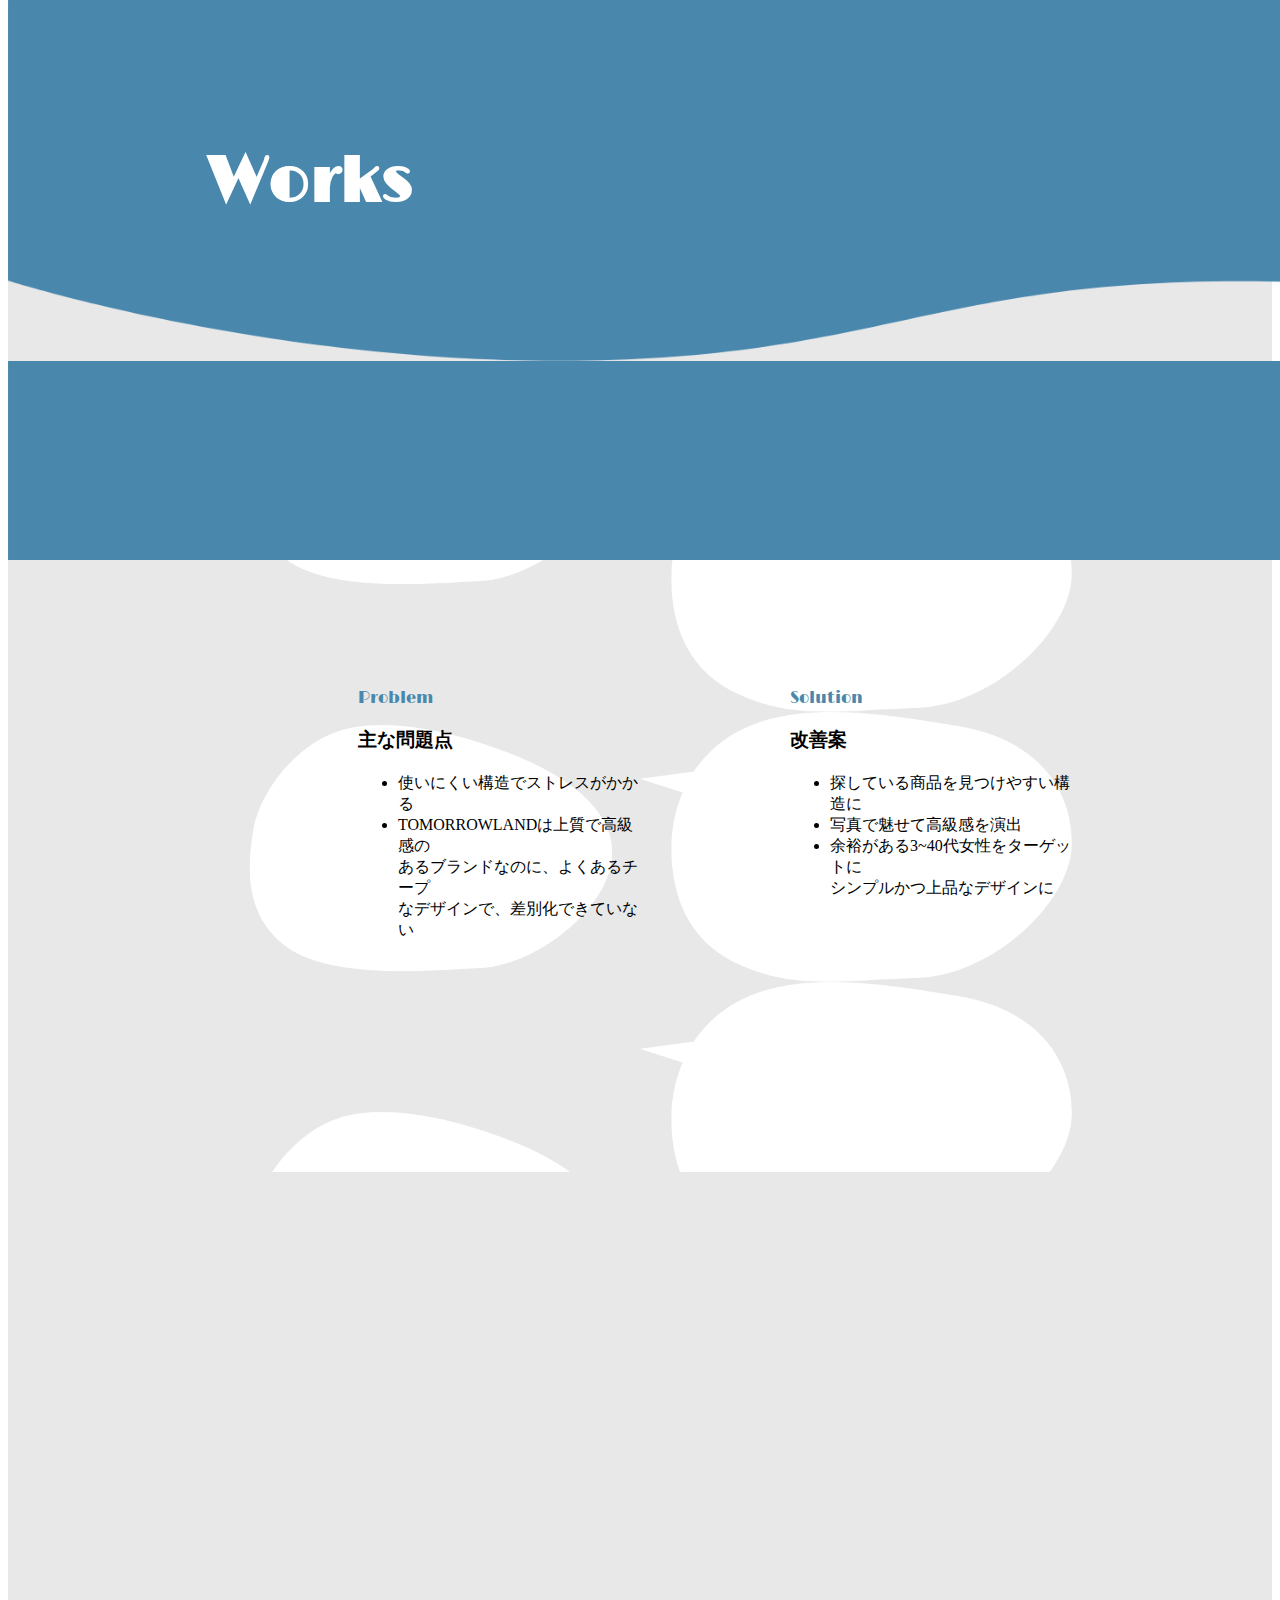
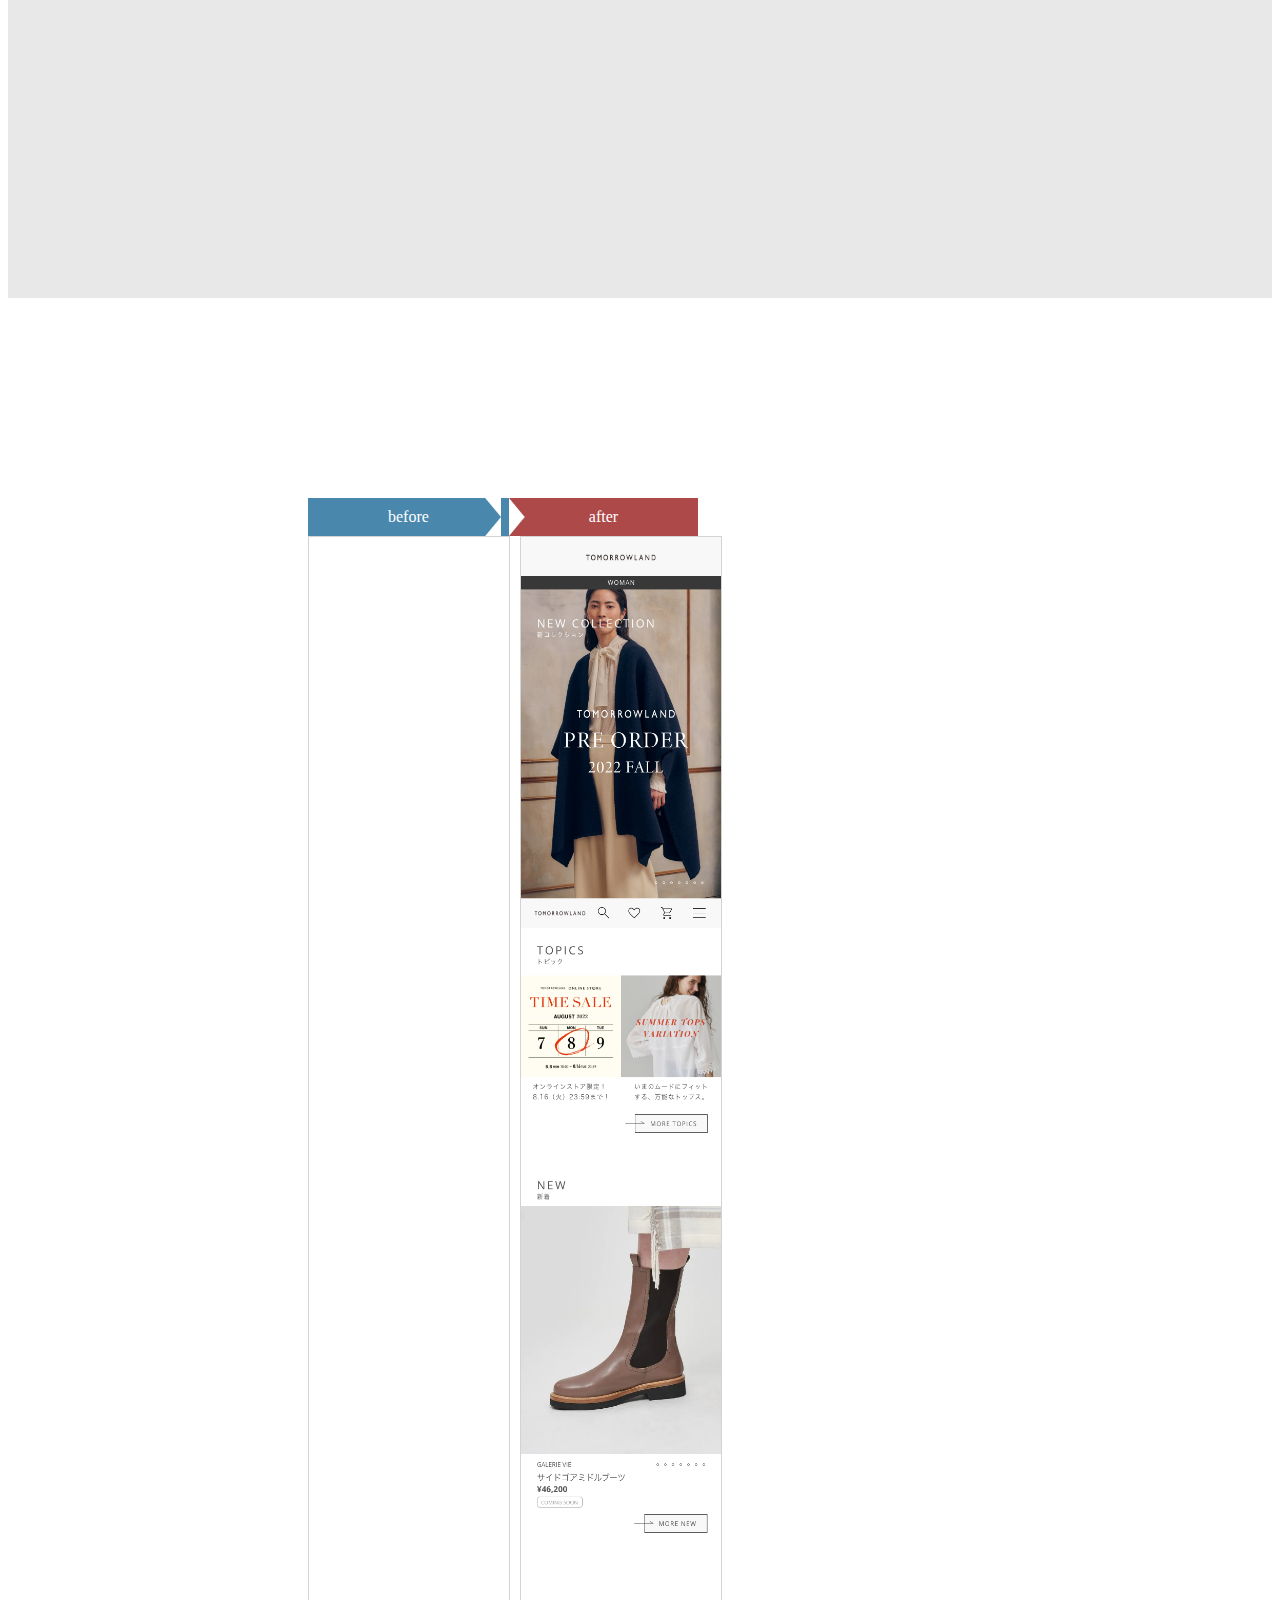
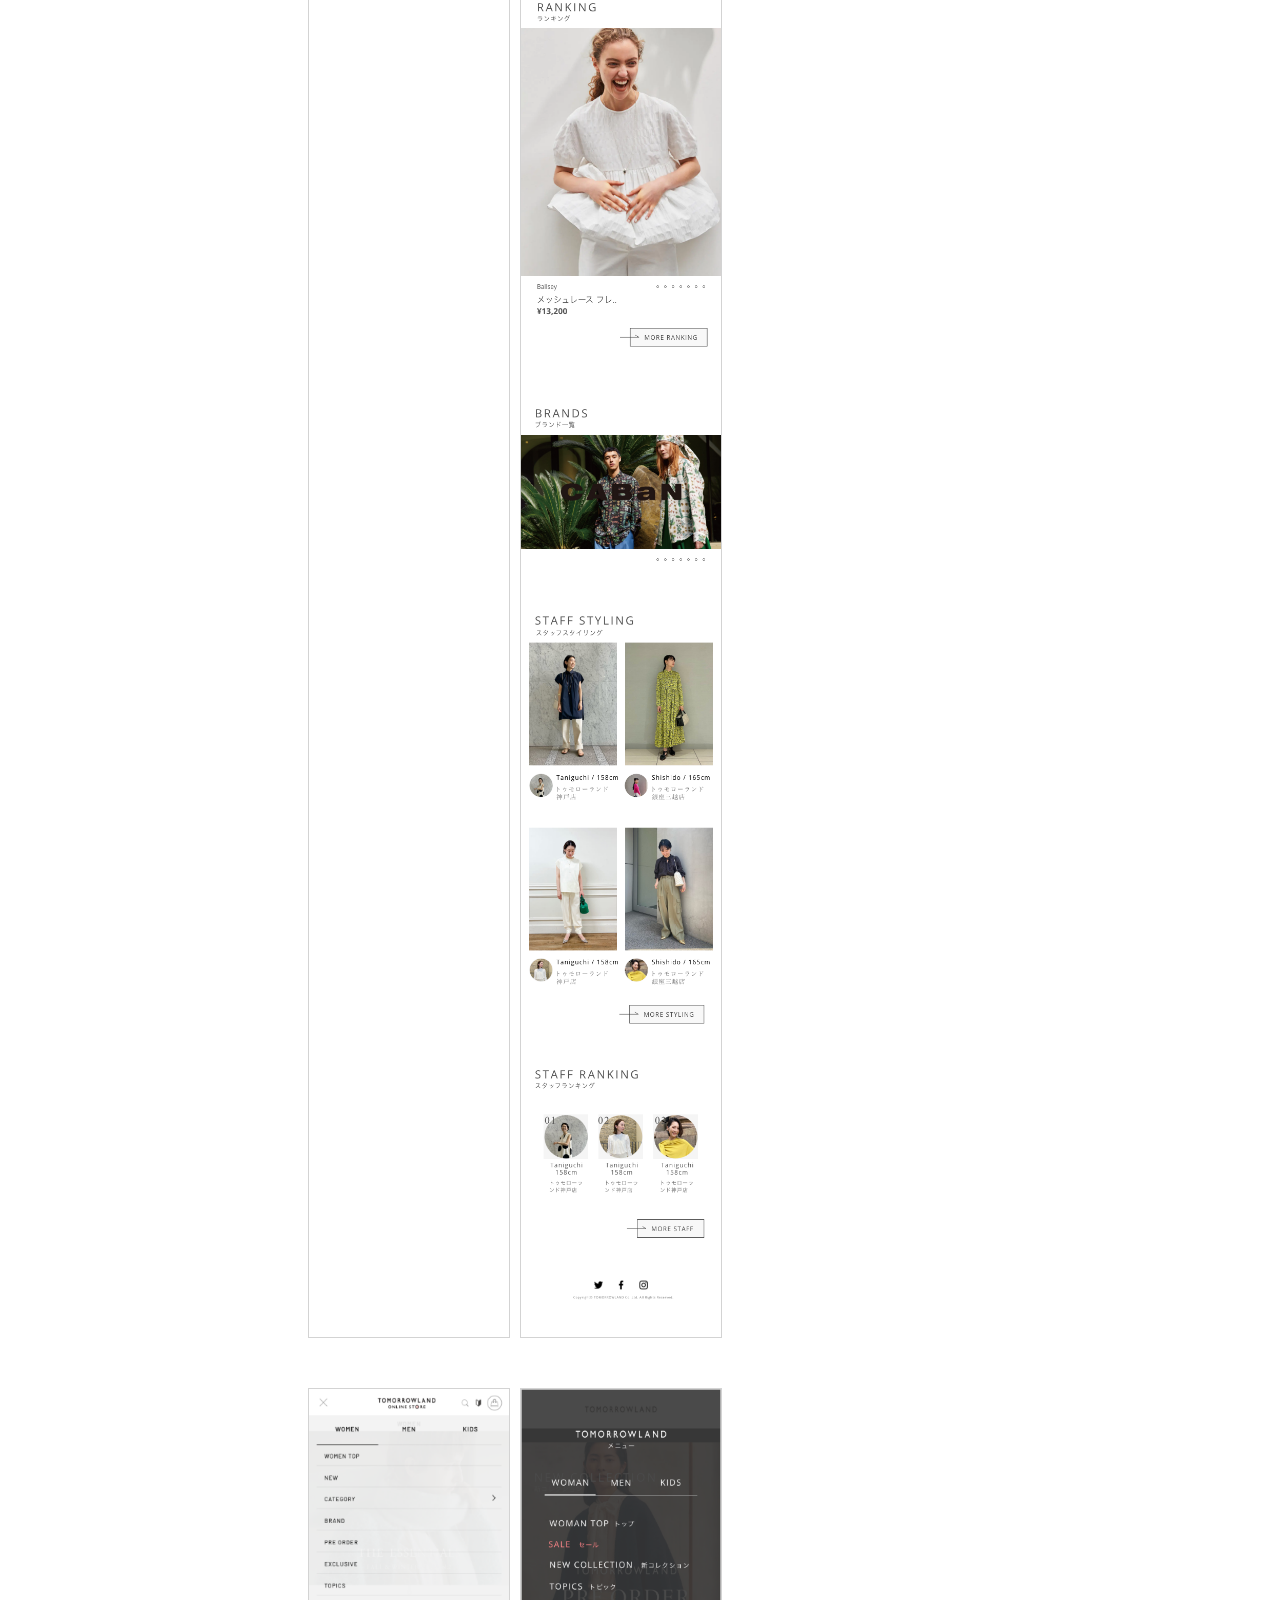
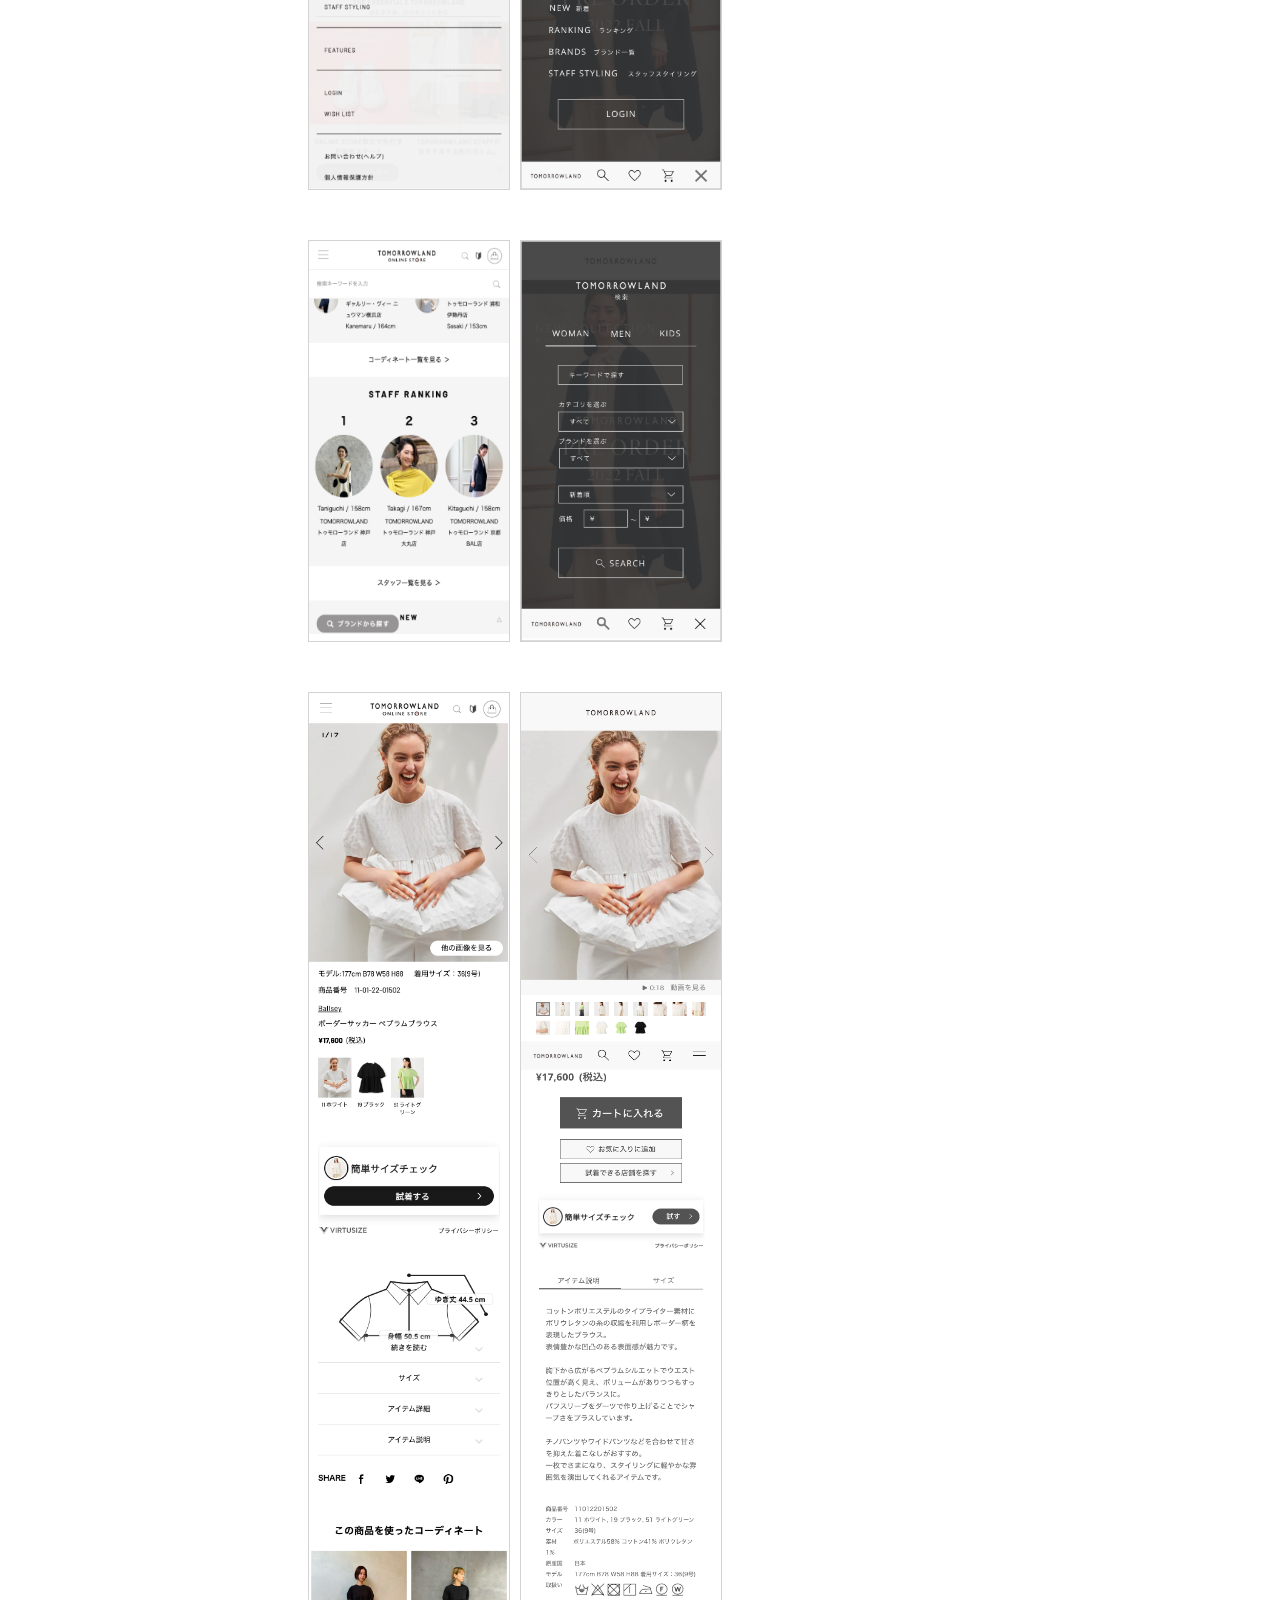
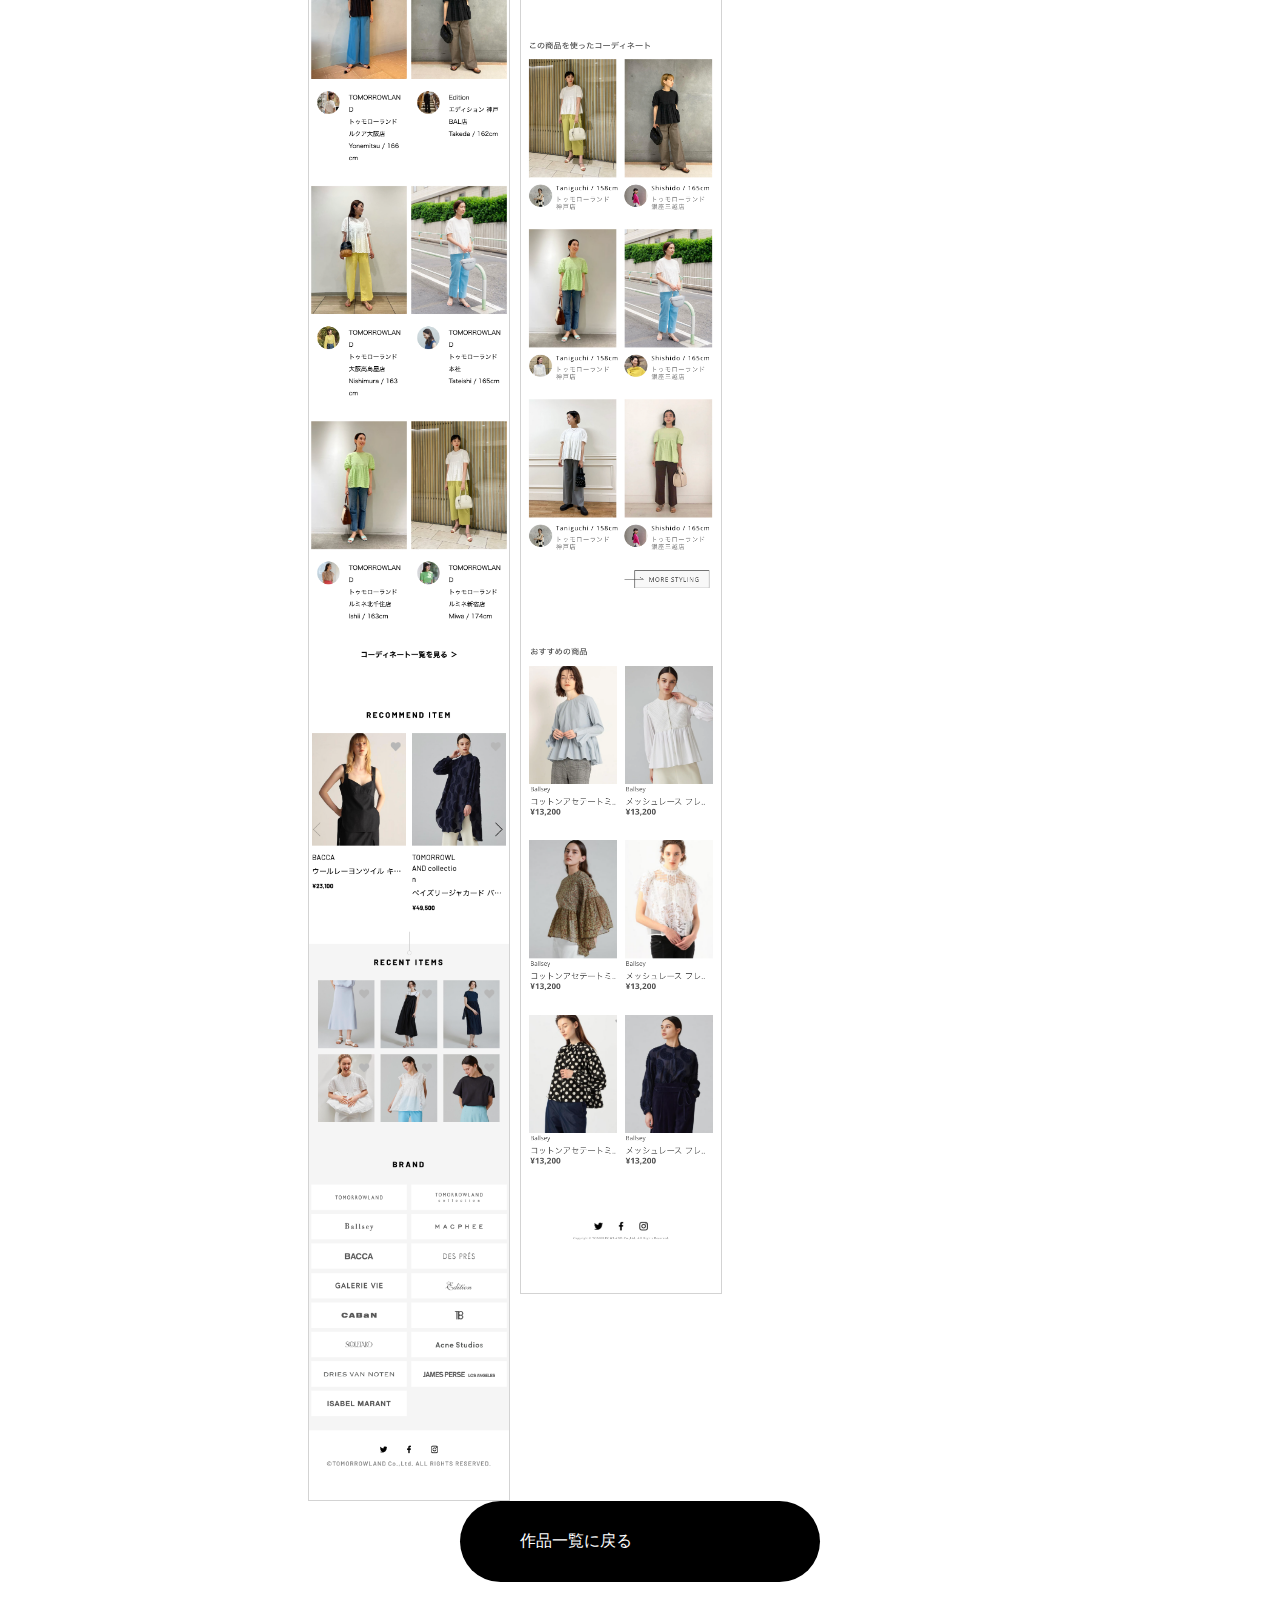
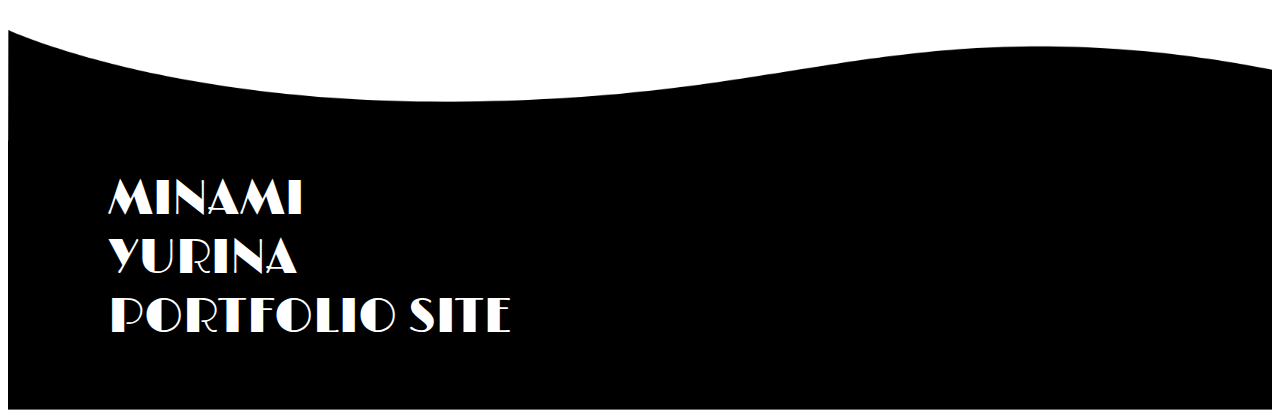
==== work1.html @ 48fe6cb5 "詳細ページ実装" ====
<!DOCTYPE html>
<html lang="ja">
  <head>
    <meta charset="UTF-8" />
    <meta http-equiv="X-UA-Compatible" content="IE=edge" />
    <meta name="viewport" content="width=device-width, initial-scale=1.0" />
    <title>work1</title>
    <link rel="stylesheet" href="https://unpkg.com/ress/dist/ress.min.css" />
    <link rel="preconnect" href="https://fonts.googleapis.com" />
    <link rel="preconnect" href="https://fonts.gstatic.com" crossorigin />
    <link
      href="https://fonts.googleapis.com/css2?family=Limelight&display=swap"
      rel="stylesheet"
    />
    <link rel="stylesheet" href="css/work1.css" />
    <script src="https://ajax.googleapis.com/ajax/libs/jquery/3.5.1/jquery.min.js"></script>
    <script src="js/jquery.inview.min.js"></script>
    <script src="js/main.js"></script>
  </head>

  <body>
    <header>
      <h1>Works</h1>
    </header>

    <main>
      <section id="work-top">
        <div class="title">
          <h2>◆アパレルECサイト</h2>
          <p>TOMORROWLANDのECサイトのUIを改善してみました。</p>
        </div>
        <div class="digest">
          <div class="problem">
            <p class="sub-title">Problem</p>
            <h3>主な問題点</h3>
            <ul>
              <li>使いにくい構造でストレスがかかる</li>
              <li>
                TOMORROWLANDは上質で高級感の <br />
                あるブランドなのに、よくあるチープ <br />
                なデザインで、差別化できていない
              </li>
            </ul>
          </div>
          <div class="solution">
            <p class="sub-title">Solution</p>
            <h3>改善案</h3>
            <ul>
              <li>探している商品を見つけやすい構造に</li>
              <li>写真で魅せて高級感を演出</li>
              <li>
                余裕がある3~40代女性をターゲットに <br />
                シンプルかつ上品なデザインに
              </li>
            </ul>
          </div>
        </div>
      </section>

      <section id="detail">
        <div class="left">
          <div class="b-a">
            <div class="before">before</div>
            <div class="after">after</div>
          </div>
          <div class="work-img">
            <img src="images/work1b1.png" alt="" class="w1b1" />
            <img src="images/work1a1.png" alt="" class="w1a1" />
          </div>
          <div class="work-img">
            <img src="images/work1b2.png" alt="" class="w1b2" />
            <img src="images/work1-5.png" alt="" class="w1a2" />
          </div>
          <div class="work-img">
            <img src="images/work1b3.png" alt="" class="w1b2 inview2" />
            <img src="images/work1-4.png" alt="" class="w1a2" />
          </div>
          <div class="work-img">
            <img src="images/work1b4.png" alt="" class="w1b2" />
            <img src="images/work1a4.png" alt="" class="w1a4" />
          </div>
        </div>

        <div class="inview1"></div>
        <div class="inview3"></div>

        <div class="right1">
          <h3>After</h3>
          <ul>
            <li>ヘッダーを指が届きやすい右下に大きく配置</li>
            <li>検索、お気に入り、かご、メニューをわかりやすく</li>
            <li>メインビジュアルを大きく魅力的に</li>
            <li>TOPICの表示が多すぎるので削減</li>
            <li>全体的に余白を増やし、洗練されたデザインに</li>
            <li>
              各コンテンツのタイトルを英語と日本で表示し、 <br />
              オシャレさとわかりやすさを両立
            </li>
            <li>
              フォントはブランドらしい上品で洗練された <br />
              細めのゴシック体を使用
            </li>
            <li>商品見せるためNEWとRANKINGの順番を上に</li>
            <li>商品写真を大きく、スライド表示に</li>
            <li>
              ページ最下部のブランド一覧がロゴだけで押して<br />
              みようと思えないので、順番を上に変更し、<br />
              魅力的な写真でブランドページへ誘導
            </li>
          </ul>
        </div>

        <div class="right2">
          <h3>After</h3>
          <ul>
            <li>ナビの文字を大きく、色のコントラストを強く</li>
            <li>背景を暗くしてメニュー画面に変わったことを強調</li>
            <li>
              英語だけだとパッと見てわからないので<br />
              日本語を追加
            </li>
            <li>
              ログインはページリンクと機能が違うので<br />
              ボタンで表示し、ログインへと誘導
            </li>
            <li>
              フリーワードだけじゃ検索しにくい<br />
              様々な条件で検索できるように
            </li>
          </ul>
        </div>

        <div class="right3">
          <h3>After</h3>
          <ul>
            <li>
              どんな画像が何枚あるかわからない、飛ばせない<br />
              画像一覧の表示でわかりやすく＆選べるように
            </li>
            <li>
              写真だけだと実物がわからず買うのを躊躇う<br />
              動画を載せることでリアルが伝わり、安心できる
            </li>
            <li>
              カートに入れるボタンが無い<br />
              カート、お気に入り、店舗を探す、のボタンを<br />
              目立たせて次のアクションに誘導する
            </li>
            <li>
              アイテム説明がアコーディオンに隠れていて面倒<br />
              最初から表示し、サイズと切り替え表示
            </li>
            <li>
              下のレコメンド商品が少ない<br />
              関連する商品をオススメして購買に繋げる
            </li>

            <li>ブランド一覧は必要性を感じないため削除</li>
          </ul>
        </div>
      </section>

      <div class="button">
        <a href="index.html" class="back-button">作品一覧に戻る</a>
      </div>
    </main>

    <footer class="inview4">
      <p>MINAMI <br />YURINA <br />PORTFOLIO SITE</p>
    </footer>
  </body>
</html>
---- css/work1.css ----
header {
  width: 100%;
  height: 40vh;
  background-image: url(../images/work-header.png);
  background-size: contain;
  padding: 100px 200px;
  position: absolute;
  top: 0;
}

header h1 {
  color: white;
  font-family: "Limelight", cursive;
  font-size: 4rem;
}

/* ------------ work-top ------------ */
#work-top {
  height: 120vh;
  padding: 45vh 200px;
  background-color: #e8e8e8;
}

#work-top .digest {
  display: flex;
}

#work-top .problem {
  width: 600px;
  height: 500px;
  padding: 150px 0 0 150px;
  background-image: url(../images/problem.png);
  background-size: contain;
  background-position: center;
}

#work-top .solution {
  width: 600px;
  height: 500px;
  padding: 150px 0 0 150px;

  background-image: url(../images/solution.png);
  background-size: contain;
  background-position: center;
}

#work-top .sub-title {
  font-family: "Limelight", cursive;
  color: #4987ad;
}

#work-top h3 {
  margin-bottom: 20px;
}

/* ------------ detail ------------ */
#detail {
  display: flex;
}

#detail .left {
  width: 50%;
  padding: 200px 0 0 300px;
}

#detail .b-a {
  display: flex;
  color: white;
}

#detail .before {
  padding: 10px 80px;
  background-image: url(../images/before-phone.png);
  background-size: contain;
}

#detail .after {
  padding: 10px 80px;
  background-image: url(../images/after-phone.png);
  background-size: contain;
}

#detail .work-img {
  display: flex;
}

#detail .w1b1 {
  width: 200px;
  border: solid 1px lightgray;
}

#detail .w1a1 {
  width: 200px;
  height: 2400px;
  margin-left: 10px;
  border: solid 1px lightgray;
}

#detail .w1b2 {
  width: 200px;
  margin-top: 50px;
  border: solid 1px lightgray;
}

#detail .w1a2 {
  width: 200px;
  margin-left: 10px;
  margin-top: 50px;
  border: solid 1px lightgray;
}

#detail .w1a4 {
  width: 200px;
  height: 2200px;
  margin-left: 10px;
  margin-top: 50px;
  border: solid 1px lightgray;
}

#detail .inview1 {
  margin-top: 500px;
}

#detail .inview3 {
  margin-top: 5500px;
}

#detail .right1,
#detail .right2,
#detail .right3 {
  position: fixed;
  top: 0;
  right: 0;
  width: 500px;
  height: 630px;
  margin: 100px 100px 0;
  padding: 0 0 0 100px;
  background-image: url(../images/detail.png);
  background-size: cover;

  opacity: 0;
  transition: 0.5s;
}

#detail .show {
  opacity: 1;
}

#detail h3 {
  font-family: "Limelight", cursive;
  color: #ad4949;
  font-size: 5rem;
  margin-bottom: 70px;
}

#detail li {
  margin-bottom: 5px;
}

.back-button {
  text-decoration: none;
  color: white;
}

.button {
  width: 240px;
  background-color: black;
  padding: 30px 60px;
  border-radius: 50px;
  margin: auto;
}

/* ------------ footer ------------ */
footer {
  width: 100%;
  height: 380px;
  background-image: url(../images/footer.png);
  background-size: cover;
}

footer p {
  padding: 140px 0 0 100px;
  color: white;
  font-size: 3rem;
  font-family: "Limelight", cursive;
}
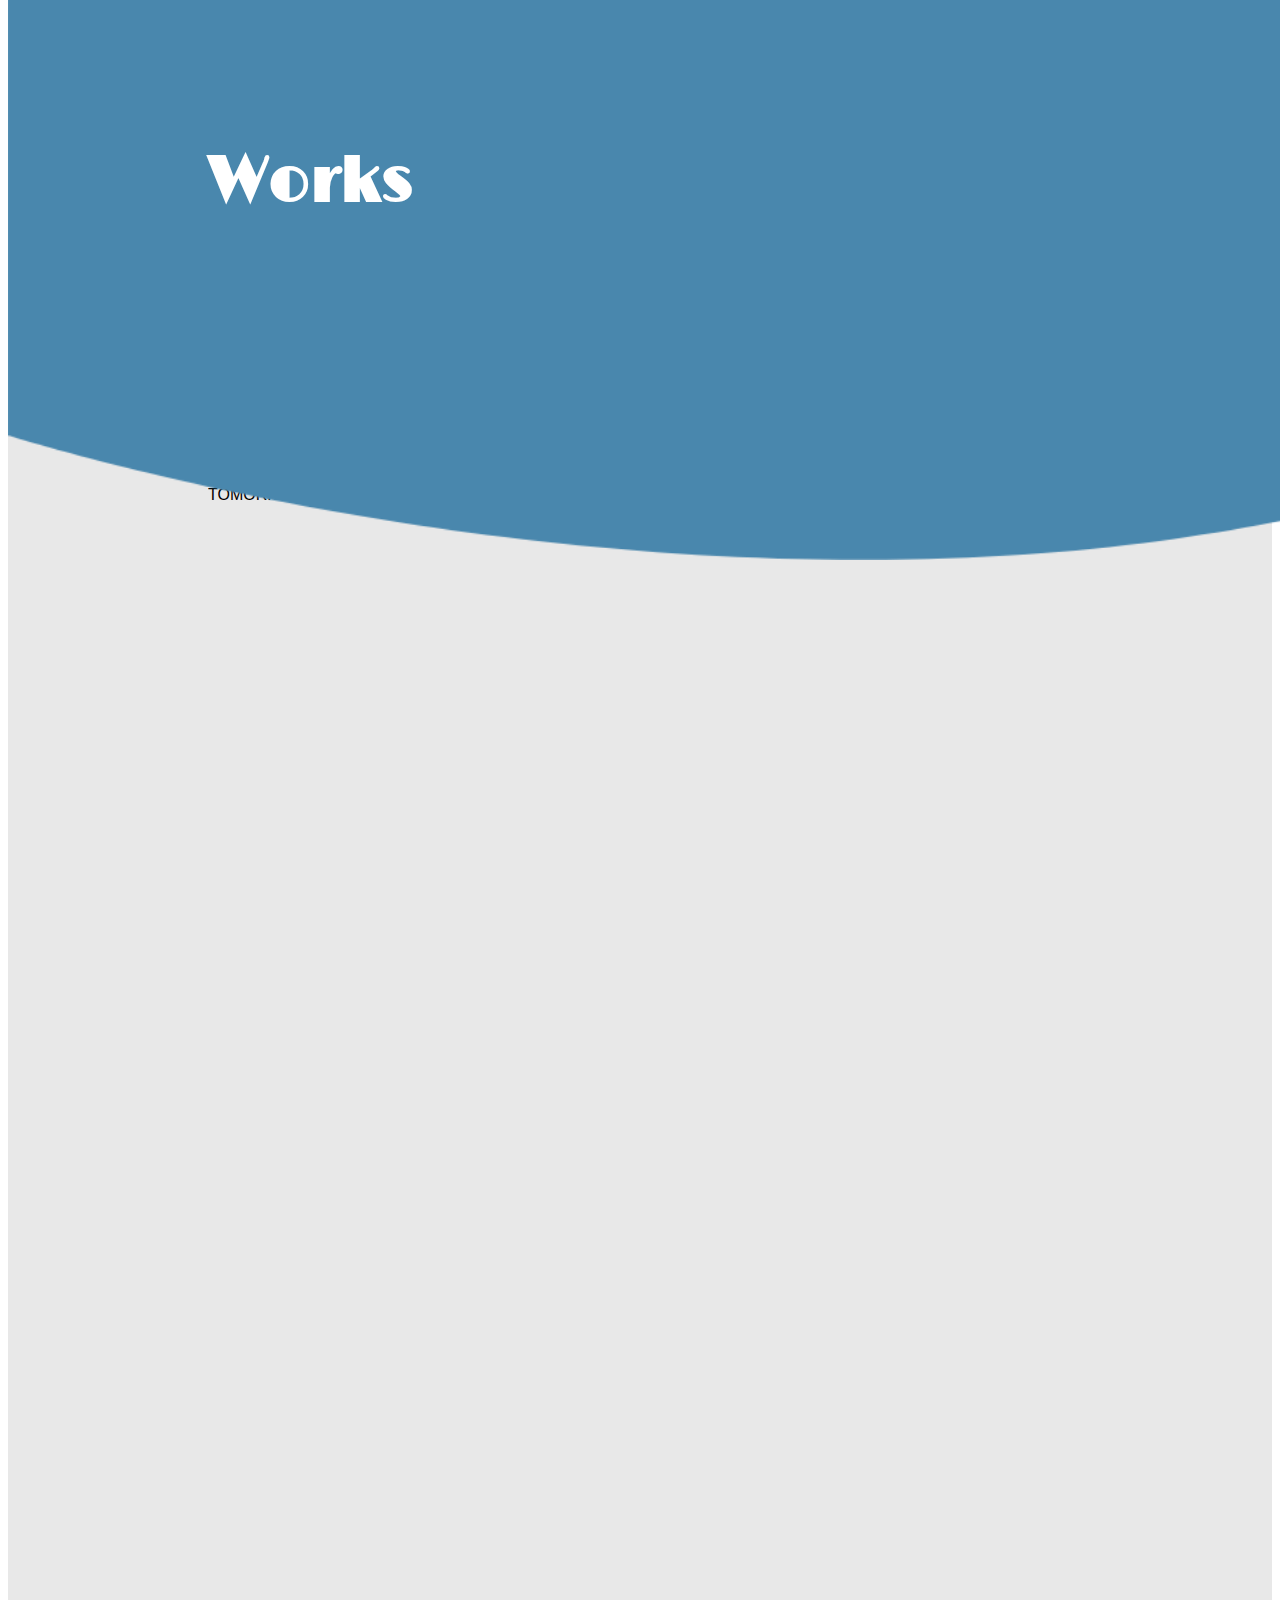
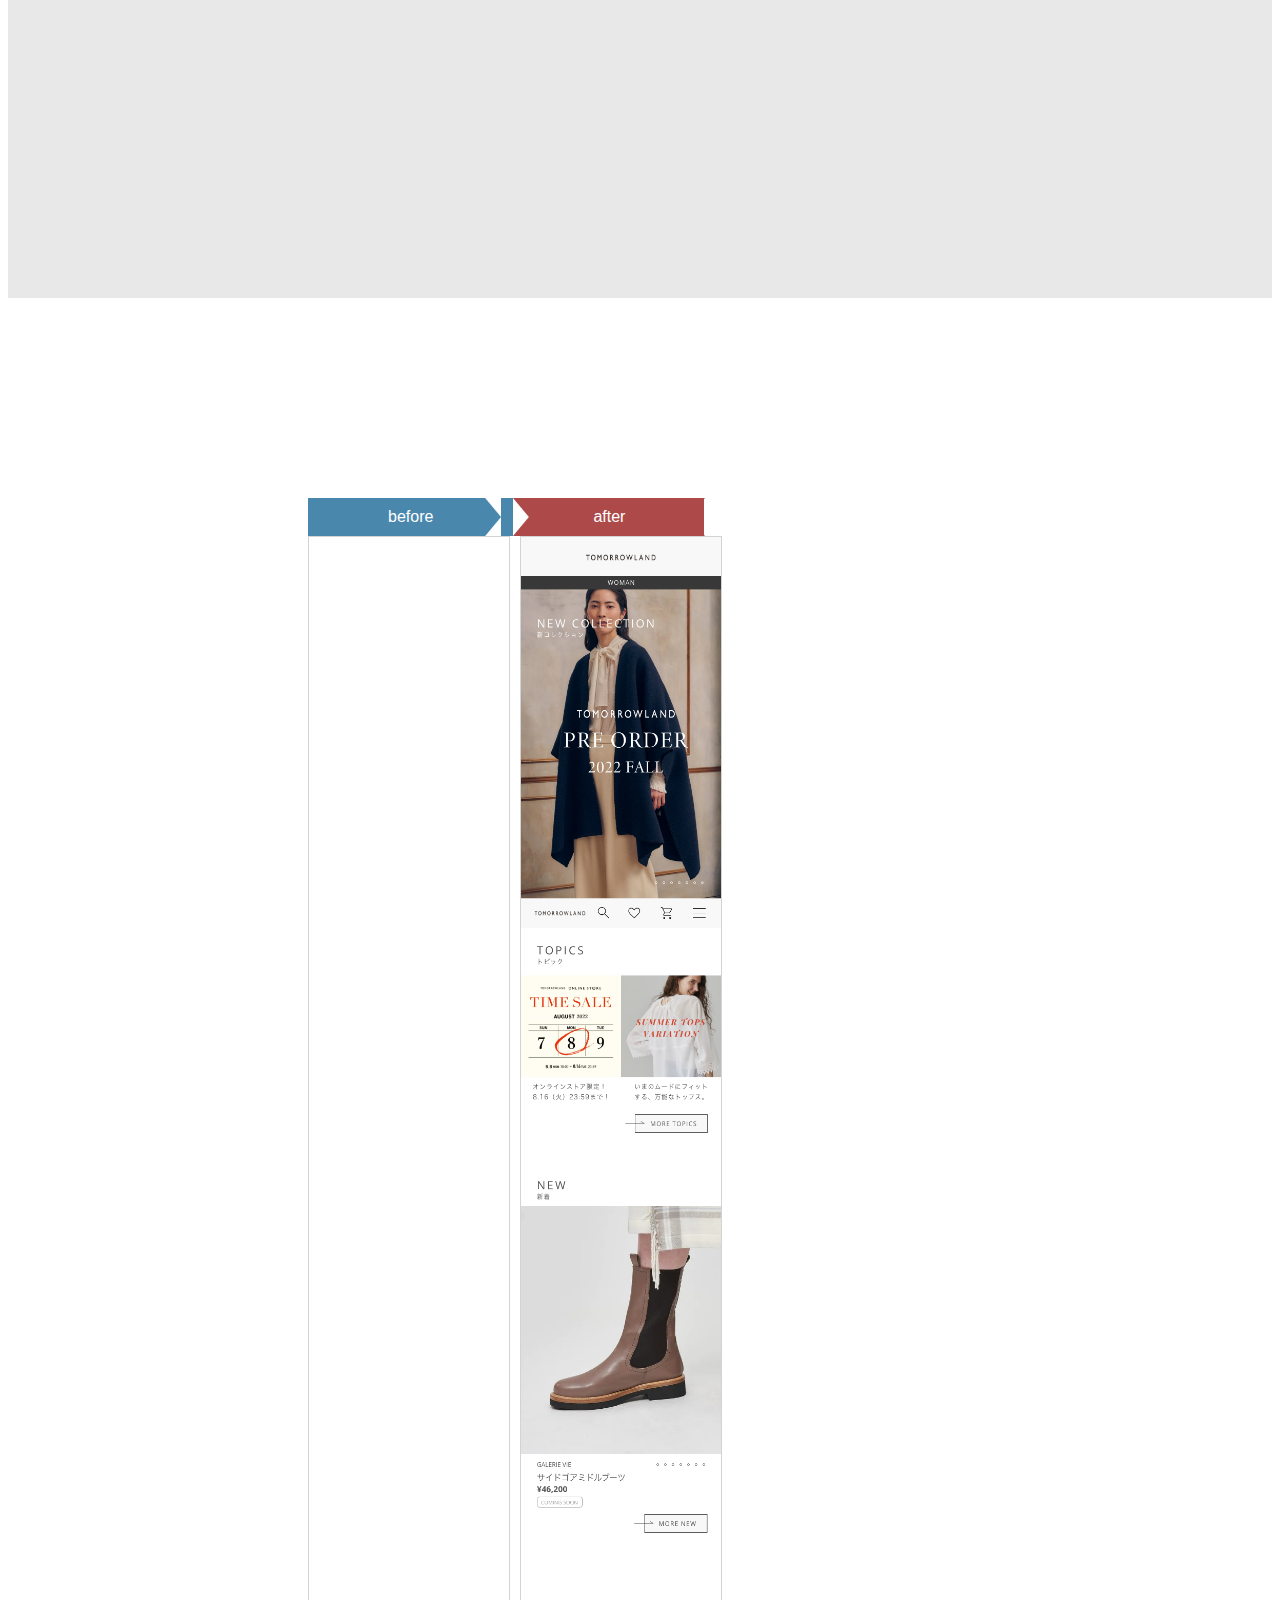
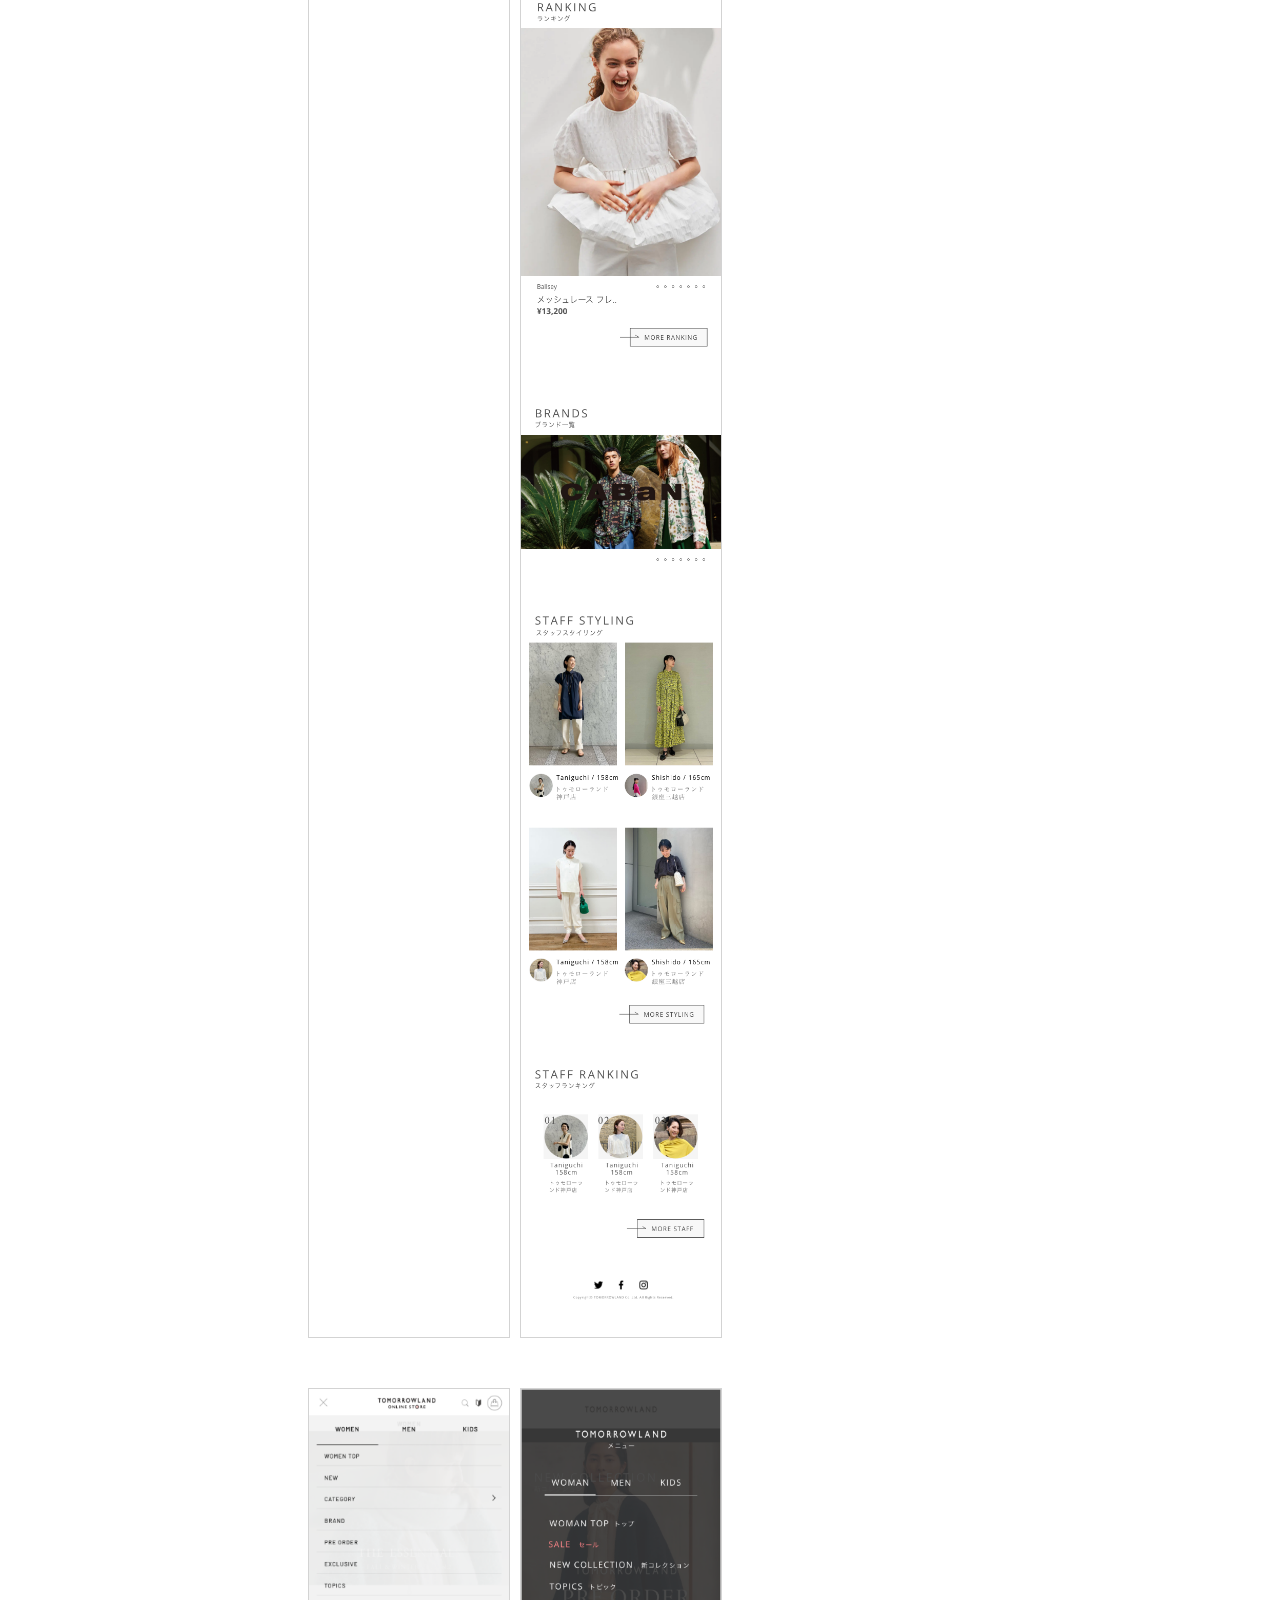
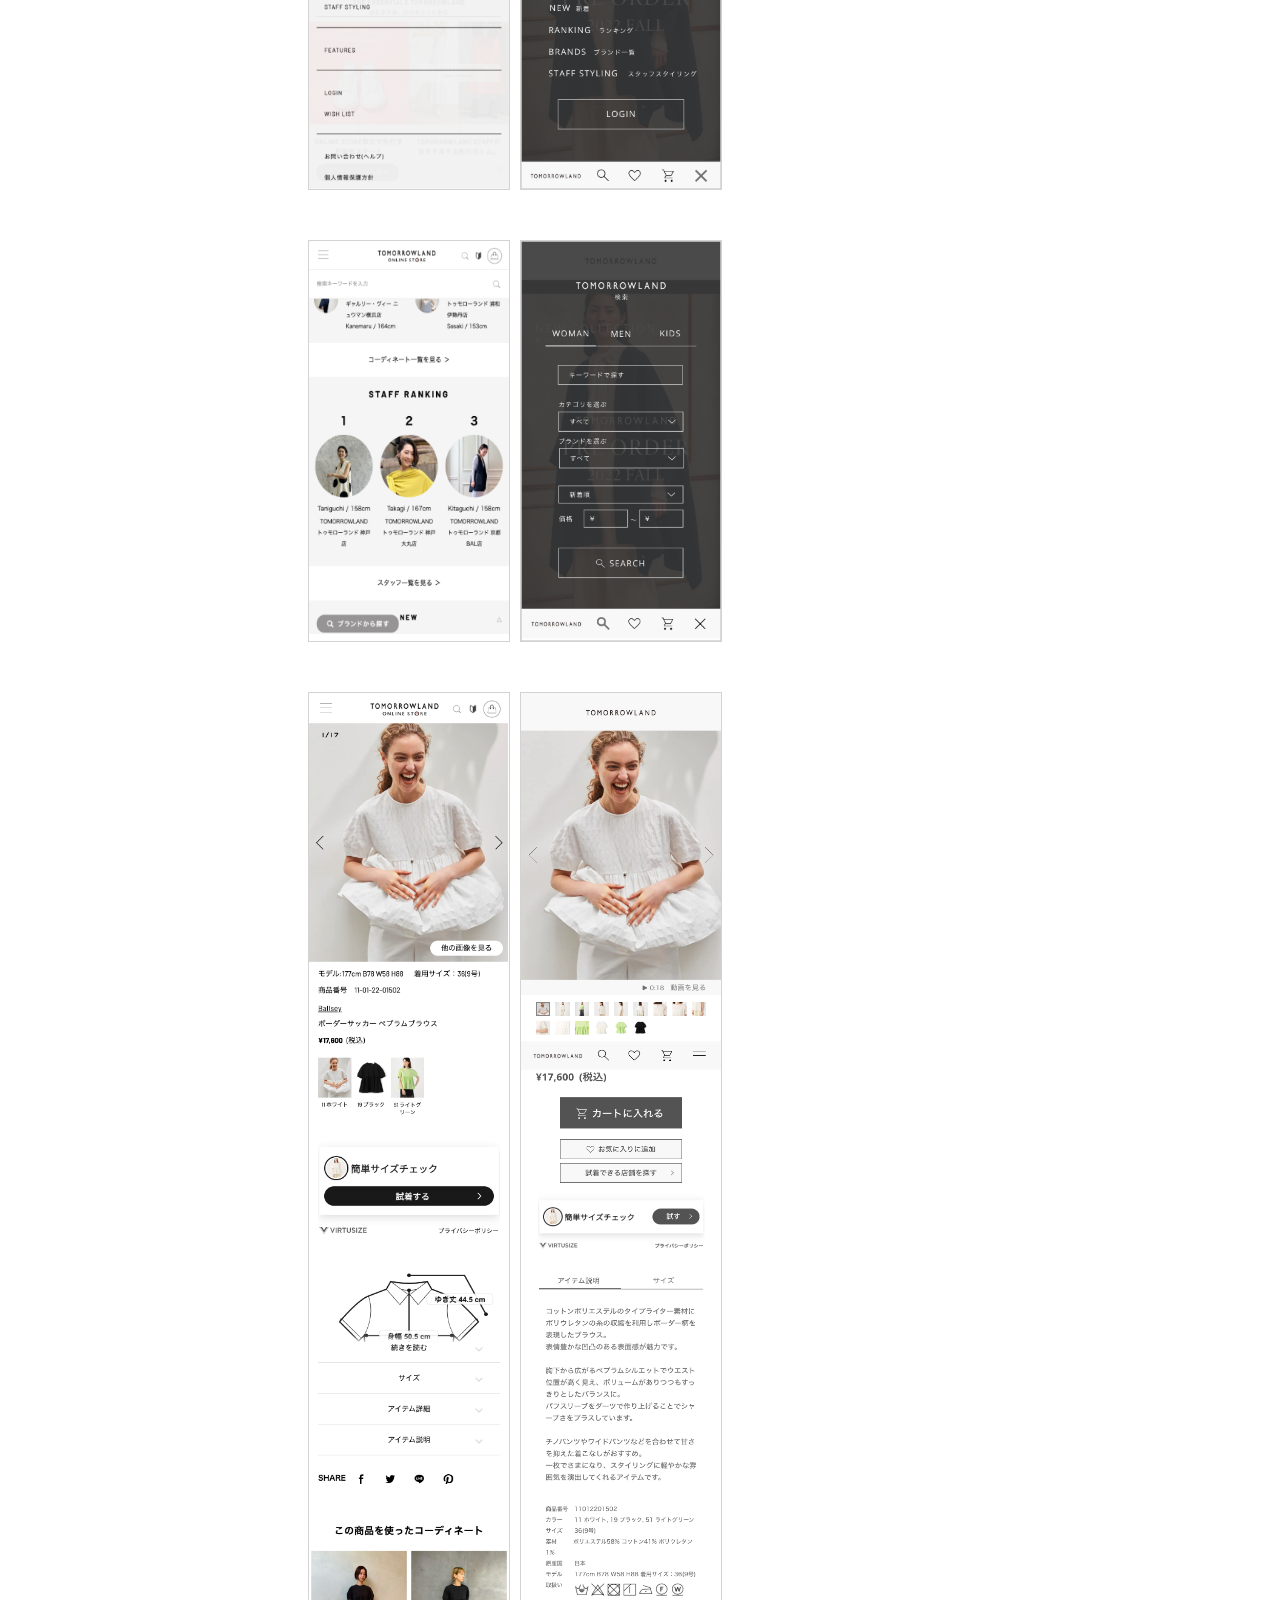
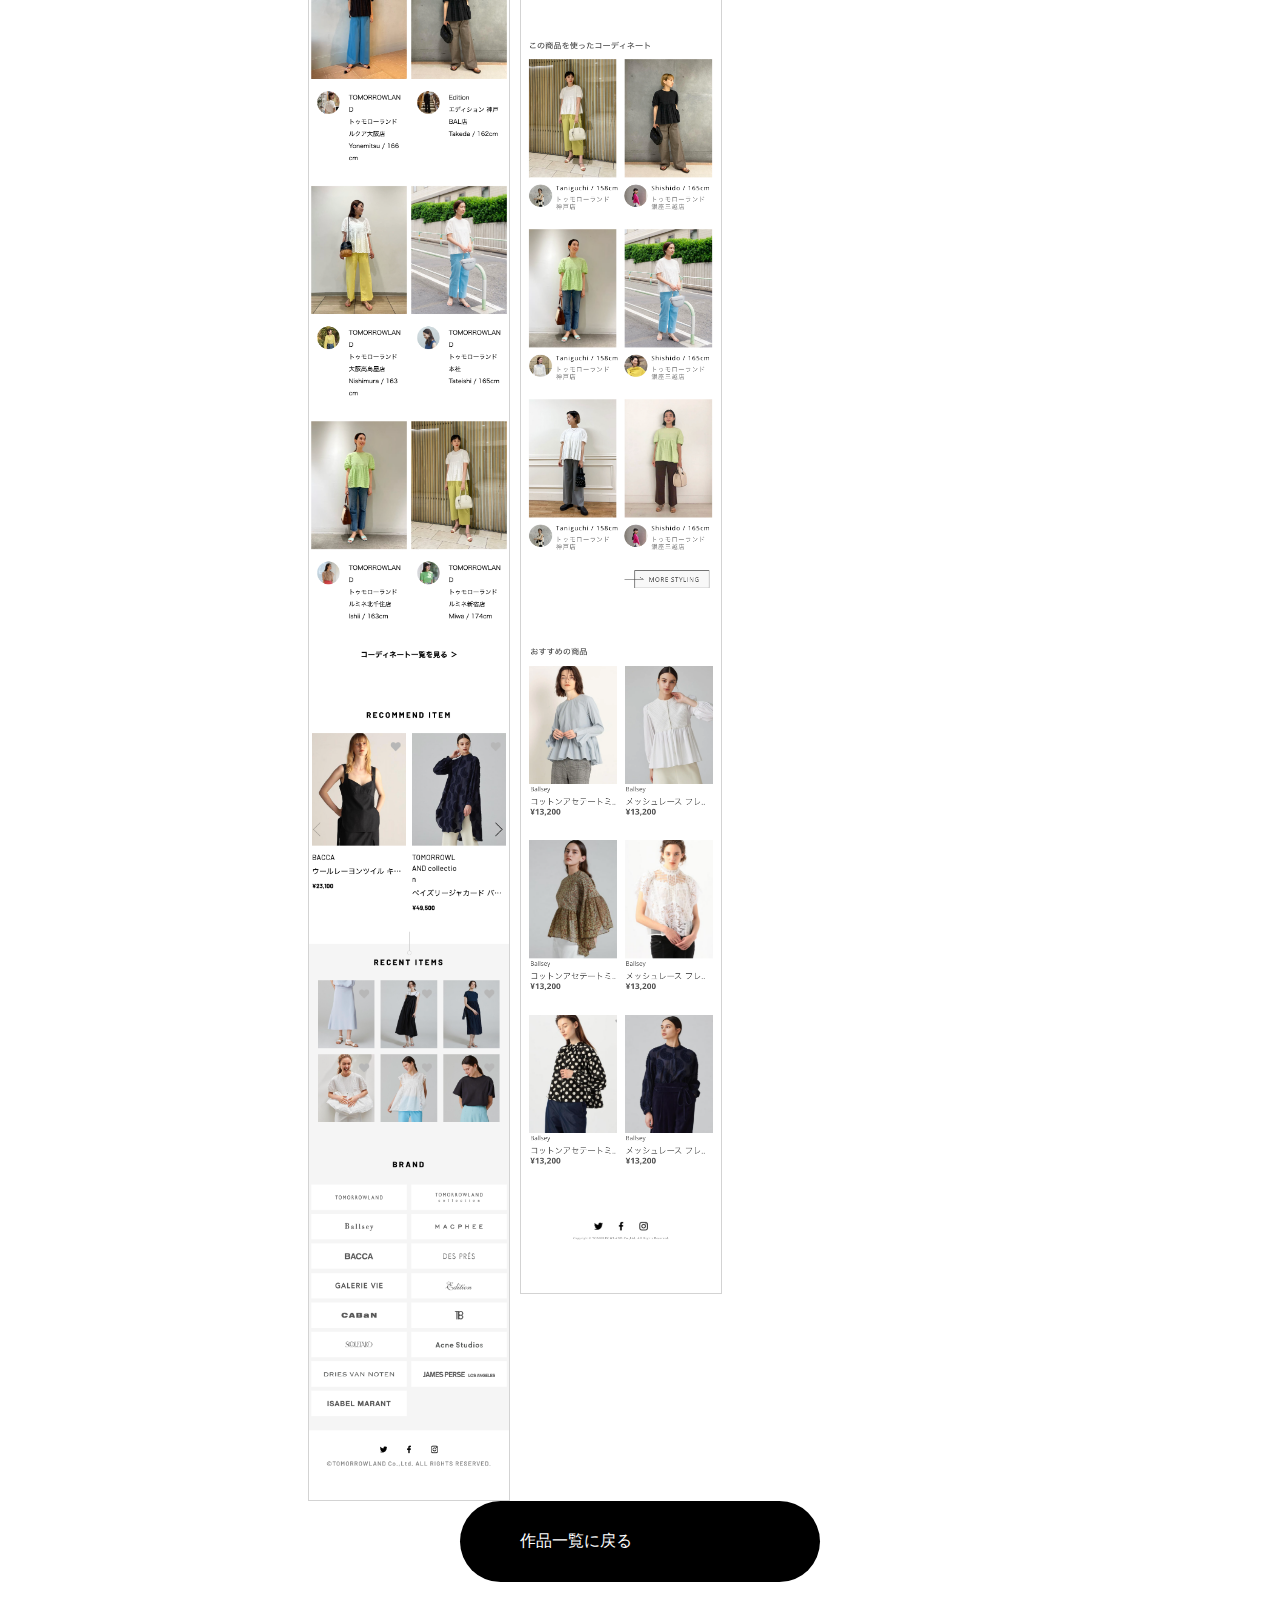
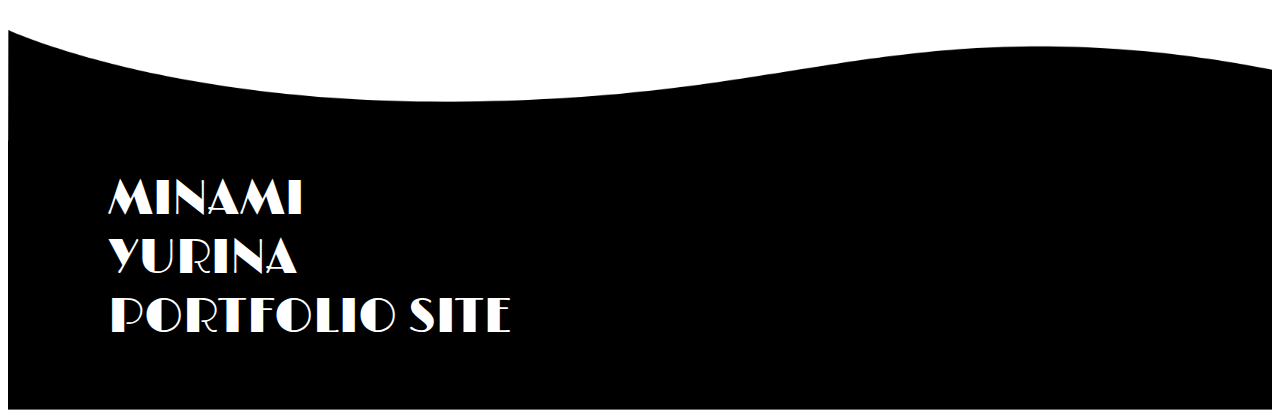
==== commit 4dbea78d: "TOPレスポンシブ" ====
--- a/work1.html
+++ b/work1.html
@@ -161,7 +161,7 @@
       </section>
 
       <div class="button">
-        <a href="index.html" class="back-button">作品一覧に戻る</a>
+        <a href="#" onclick="history.back(); return false;" class="back-button">作品一覧に戻る</a>
       </div>
     </main>
 
--- a/css/work1.css
+++ b/css/work1.css
@@ -1,8 +1,12 @@
+body {
+  font-family: sans-serif;
+}
+
 header {
   width: 100%;
   height: 40vh;
   background-image: url(../images/work-header.png);
-  background-size: contain;
+  background-size: cover;
   padding: 100px 200px;
   position: absolute;
   top: 0;
@@ -12,6 +16,17 @@
   color: white;
   font-family: "Limelight", cursive;
   font-size: 4rem;
+}
+
+@keyframes fadein {
+  0% {
+    opacity: 0;
+    transform: translateY(100px);
+  }
+  100% {
+    opacity: 1;
+    transform: translateY(0);
+  }
 }
 
 /* ------------ work-top ------------ */
@@ -22,7 +37,11 @@
 }
 
 #work-top .digest {
-  display: flex;
+  width: 1000px;
+
+  display: flex;
+  opacity: 0;
+  animation: fadein 1s forwards;
 }
 
 #work-top .problem {
